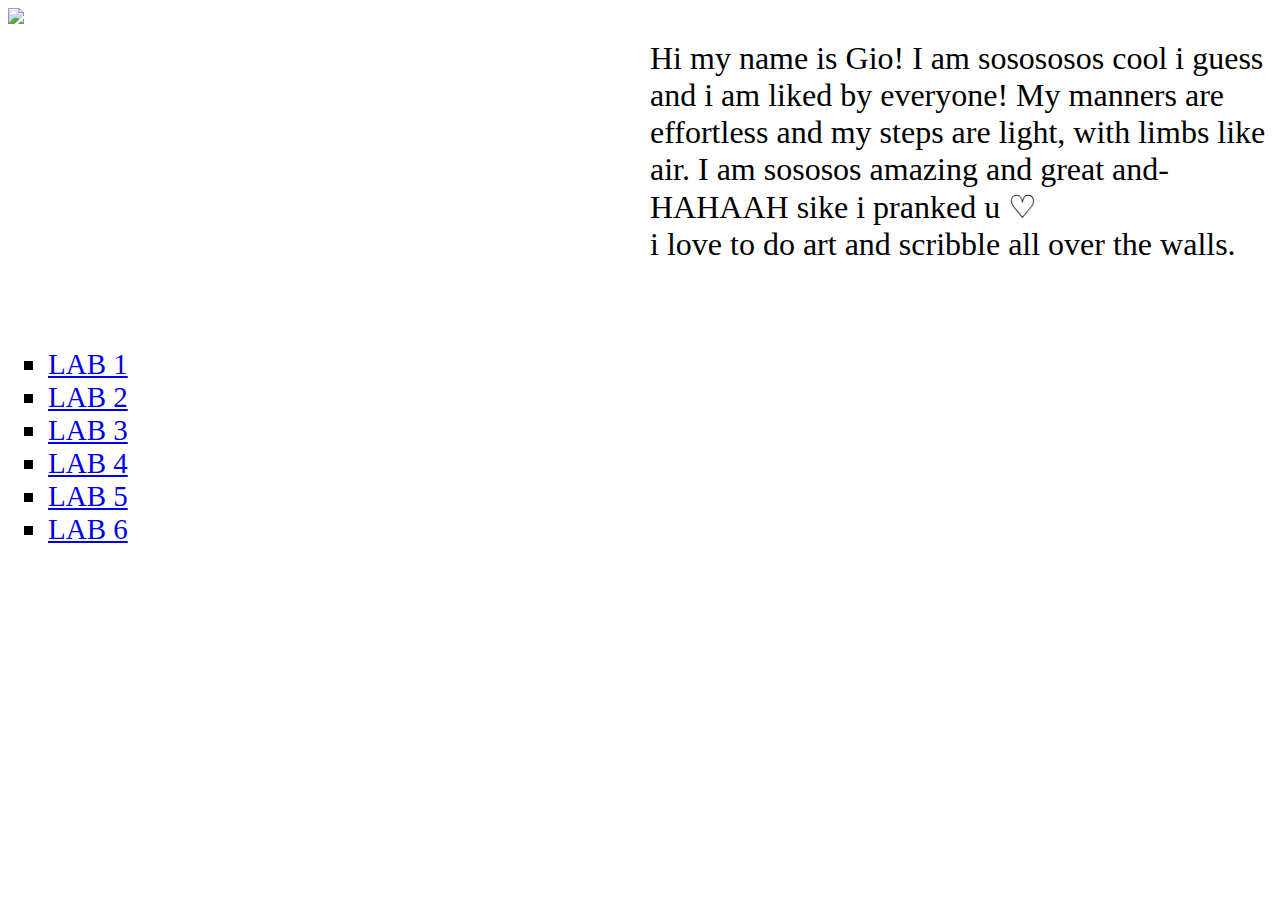
==== index.html @ 3c114eb8 "yes" ====
<!DOCTYPE html>
<html>
<head>
	<title>My_Name Homepage</title>
	<link rel="stylesheet" type="text/css" href="css/site.css">
</head>
<body>
	<main>
		<div id="flexbox">
			<img id="me" src="img/me.jpg"/>
			<p> Hi my name is Gio! I am sosososos cool i guess and i am liked by everyone!
				My manners are effortless and my steps are light, with limbs like air. I am
				sososos amazing and great and-
				<br> HAHAAH sike i pranked u ♡
				<br> i love to do art and scribble all over the walls.
				<br>
				<br>
			</p>
	</div>
	<ul>
		<li>
			<a href="lab1/index.html">LAB 1</a>
		</li>
		<li>
			<a href="lab2/index.html">LAB 2</a>
		</li>
		<li>
			<a href="lab3/index.html">LAB 3</a>
		</li>
		<li>
			<a href="lab4/index.html">LAB 4</a>
		</li>
		<li>
			<a href="lab5/index.html">LAB 5</a>
		</li>
		<li>
			<a href="lab6/index.html">LAB 6</a>
		</li>
	</ul>
	</main>


</body>
</html>
---- css/site.css ----
#flexbox {
  display:flex;
}

#me {
  width: 50%;
  flex: 1;
}

p {
  flex: 1;
  margin-left: 20px;
  margin-left: 20px;
  font-size: 200%;
}

li {
  list-style-type: square;
  font-size: 29px;
}
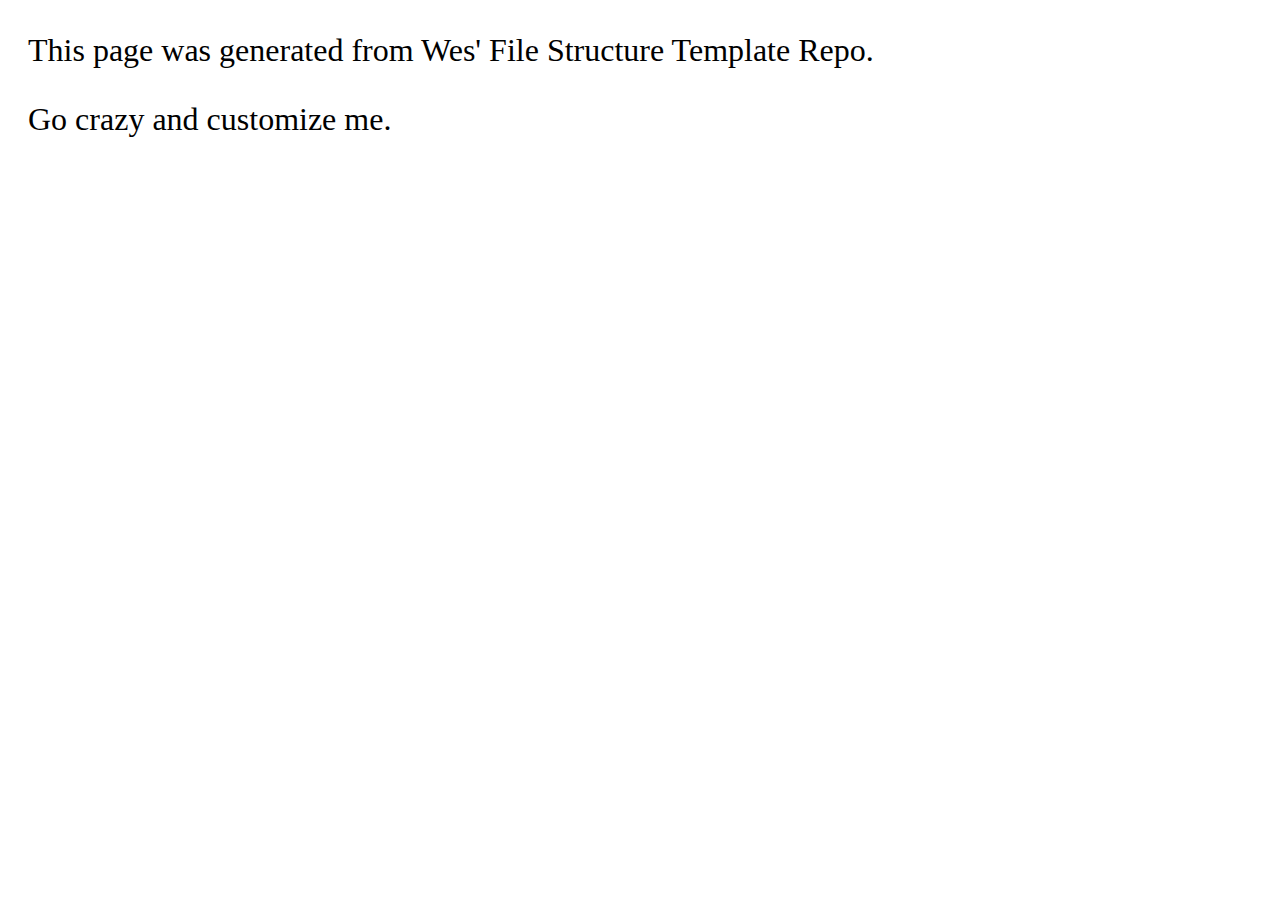
==== commit c4af2bd7: "Initial commit" ====
--- a/index.html
+++ b/index.html
@@ -6,37 +6,9 @@
 </head>
 <body>
 	<main>
-		<div id="flexbox">
-			<img id="me" src="img/me.jpg"/>
-			<p> Hi my name is Gio! I am sosososos cool i guess and i am liked by everyone!
-				My manners are effortless and my steps are light, with limbs like air. I am
-				sososos amazing and great and-
-				<br> HAHAAH sike i pranked u ♡
-				<br> i love to do art and scribble all over the walls.
-				<br>
-				<br>
-			</p>
-	</div>
-	<ul>
-		<li>
-			<a href="lab1/index.html">LAB 1</a>
-		</li>
-		<li>
-			<a href="lab2/index.html">LAB 2</a>
-		</li>
-		<li>
-			<a href="lab3/index.html">LAB 3</a>
-		</li>
-		<li>
-			<a href="lab4/index.html">LAB 4</a>
-		</li>
-		<li>
-			<a href="lab5/index.html">LAB 5</a>
-		</li>
-		<li>
-			<a href="lab6/index.html">LAB 6</a>
-		</li>
-	</ul>
+		<p>This page was generated from Wes' File Structure Template Repo.</p>
+		
+		<p>Go crazy and customize me.</p>
 	</main>
 
 
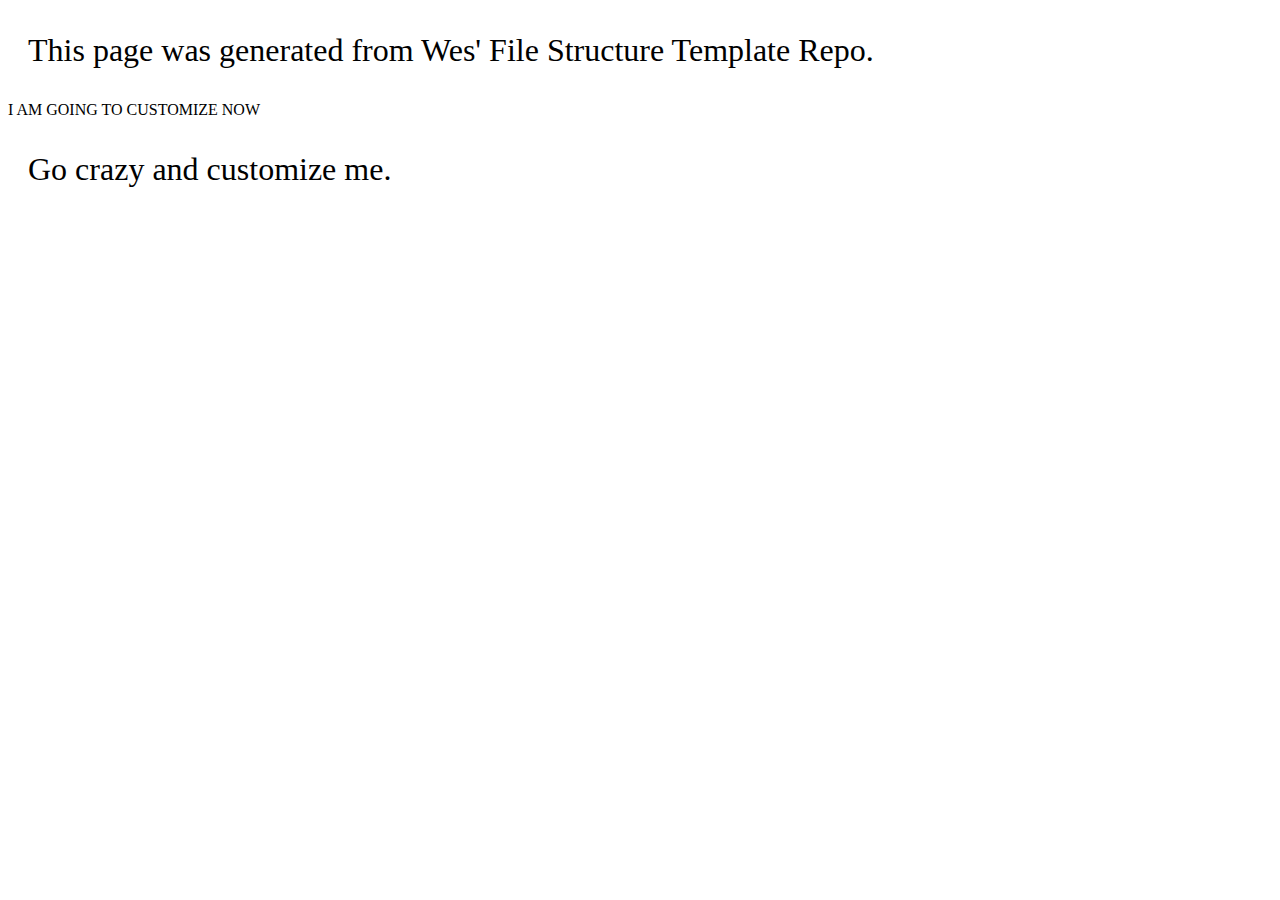
==== commit 21a56182: "Update index.html" ====
--- a/index.html
+++ b/index.html
@@ -7,7 +7,7 @@
 <body>
 	<main>
 		<p>This page was generated from Wes' File Structure Template Repo.</p>
-		
+		I AM GOING TO CUSTOMIZE NOW
 		<p>Go crazy and customize me.</p>
 	</main>
 
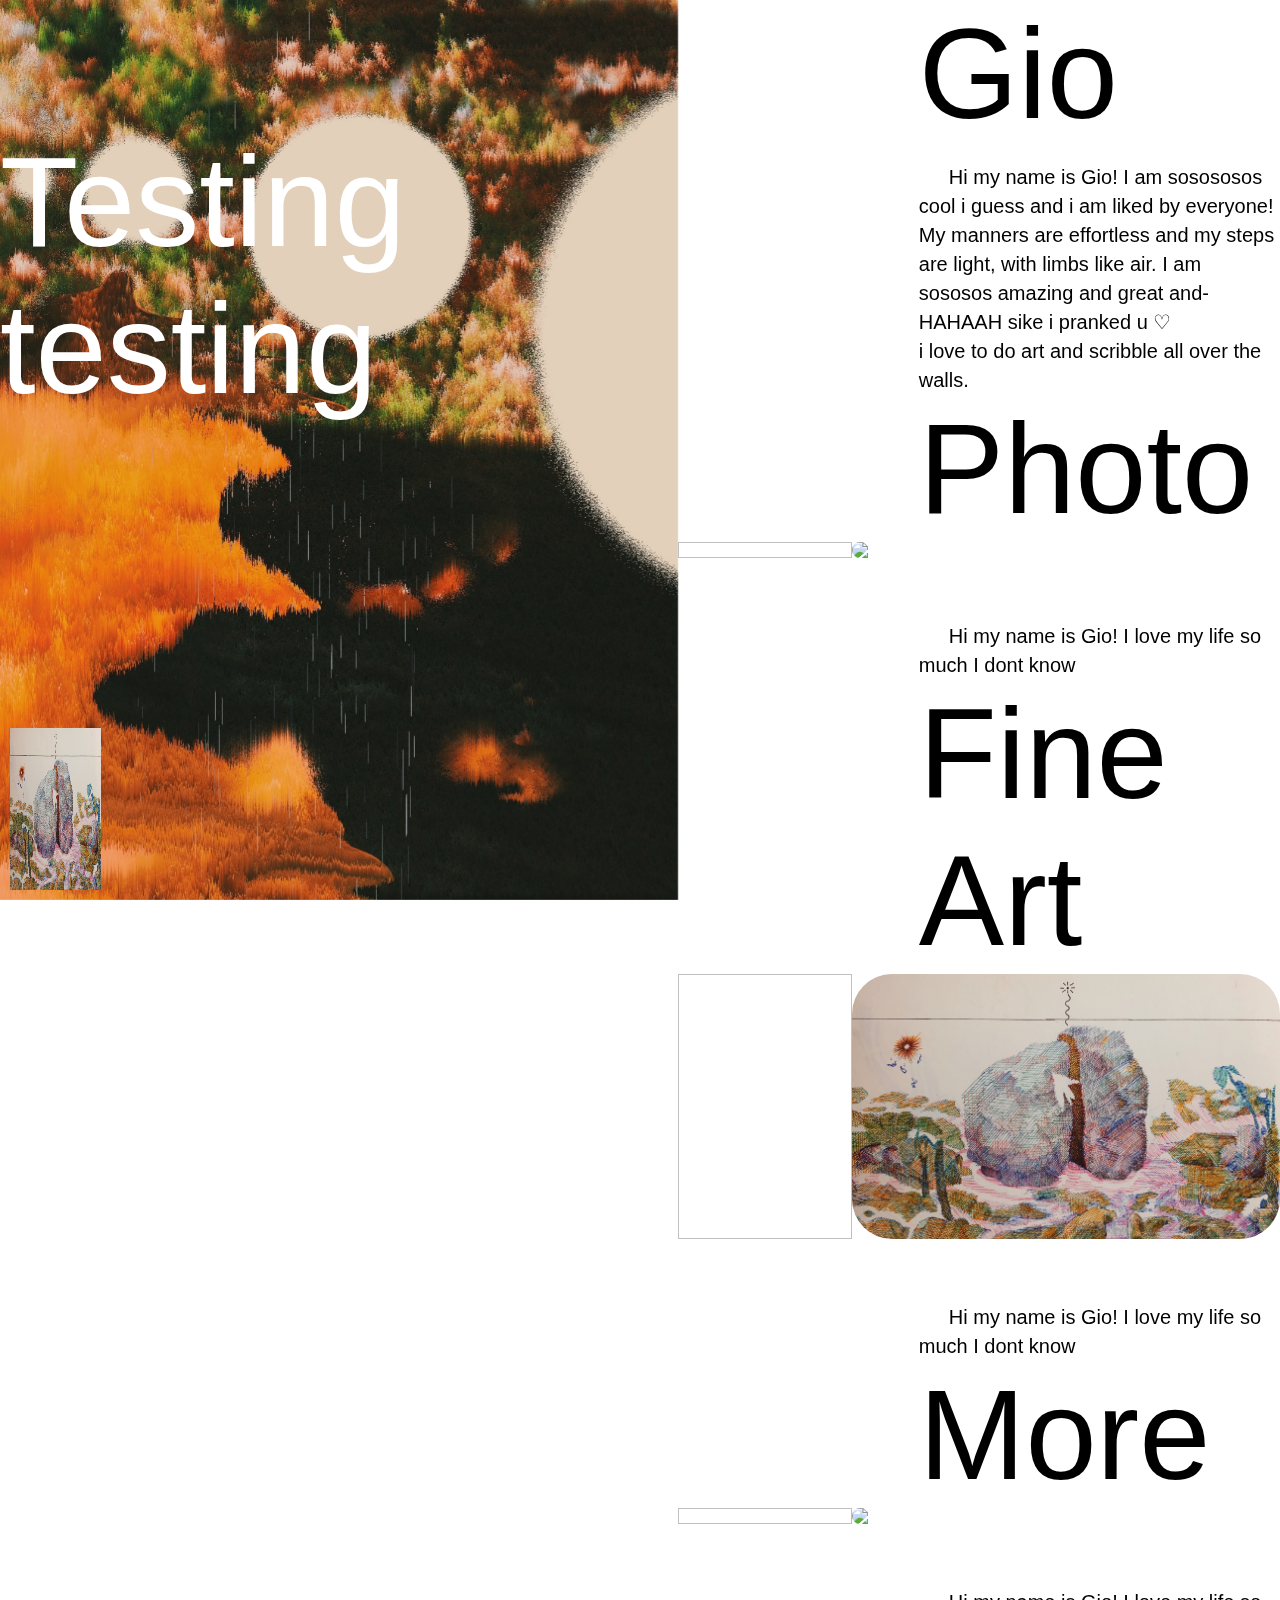
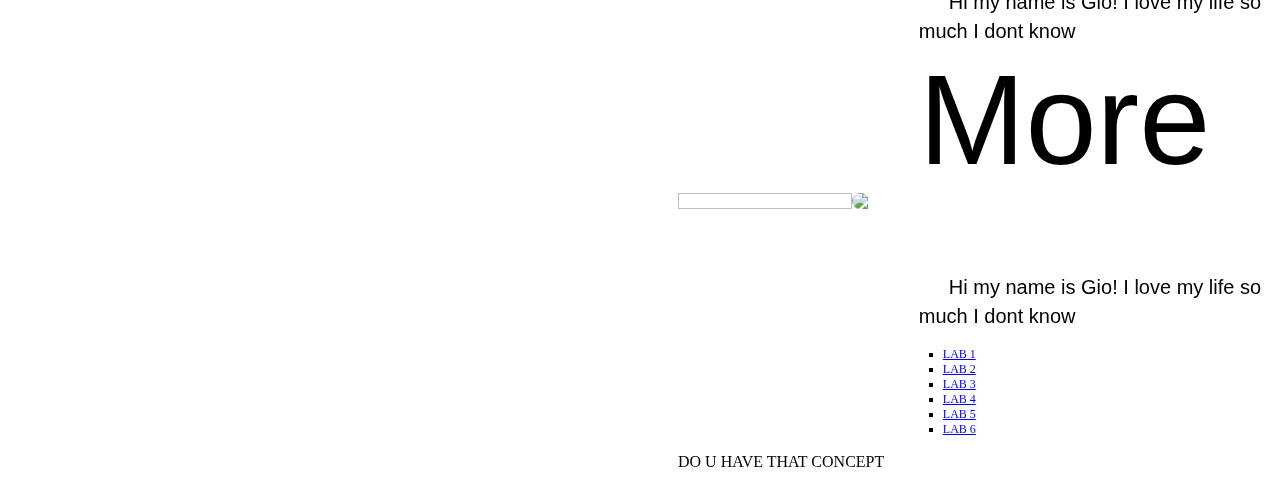
==== commit f8e7c046: "commit" ====
--- a/index.html
+++ b/index.html
@@ -5,12 +5,78 @@
 	<link rel="stylesheet" type="text/css" href="css/site.css">
 </head>
 <body>
-	<main>
-		<p>This page was generated from Wes' File Structure Template Repo.</p>
-		I AM GOING TO CUSTOMIZE NOW
-		<p>Go crazy and customize me.</p>
-	</main>
+
+	<div id="flexbox">
+		<div id="flex-left">
+			<img src="img/suns.jpg" id="main_image">
+			<img src="img/cycle.jpg" id="portal">
+			<p>
+				Testing
+				<br>testing
+			<p>
+		</div>
+
+		<div id="flex-spacer">
+		</div>
+
+		<div id="flex-right">
+			<p class="titles"> Gio <p>
+			<p class="body"> Hi my name is Gio! I am sosososos cool i guess and i am liked by everyone!
+				My manners are effortless and my steps are light, with limbs like air. I am
+				sososos amazing and great and-
+				<br> HAHAAH sike i pranked u ♡
+				<br> i love to do art and scribble all over the walls.
+			</p>
+
+			<p class="titles">Photo</p>
+			<div class="images_container">
+				<img scr="img/cycle.jpg"	class="image_thumb">
+				<img src="img/window.jpg" class="image_link">
+			</div>
+			<p class="body"> Hi my name is Gio! I love my life so much I dont know
+			</p>
+
+			<p class="titles">Fine Art</p>
+			<div class="images_container">
+				<img scr="img/cycle.jpg"	class="image_thumb">
+				<img src="img/cycle.jpg" class="image_link">
+			</div>
+			<p class="body"> Hi my name is Gio! I love my life so much I dont know
+			</p>
+
+			<p class="titles">More</p>
+			<div class="images_container">
+					<img scr="img/IMG_.jpg"	class="image_thumb">
+				<img src="img/window.jpg" class="image_link">
+			</div>
+			<p class="body"> Hi my name is Gio! I love my life so much I dont know
+			</p>
+
+			<p class="titles">More</p>
+			<div class="images_container">
+					<img scr="img/IMG_.jpg"	class="image_thumb">
+				<img src="img/window.jpg" class="image_link">
+			</div>
+			<p class="body"> Hi my name is Gio! I love my life so much I dont know
+			</p>
 
 
+			<ul>
+			<li>
+				<a href="lab1/index.html">LAB 1</a>	</li>
+			<li>
+				<a href="lab2/index.html">LAB 2</a>	</li>
+			<li>
+				<a href="lab3/index.html">LAB 3</a>	</li>
+			<li>
+				<a href="lab4/index.html">LAB 4</a>	</li>
+			<li>
+				<a href="lab5/index.html">LAB 5</a>	</li>
+			<li>
+				<a href="lab6/index.html">LAB 6</a> </li>
+			</ul>
+
+	<p> DO U HAVE THAT CONCEPT </p>
+</div>
 </body>
 </html>
--- a/css/site.css
+++ b/css/site.css
@@ -1,20 +1,93 @@
+body {
+  margin: 0px
+}
+/** Main  **/
 #flexbox {
   display:flex;
+  flex:row;
 }
 
-#me {
-  width: 50%;
-  flex: 1;
+/*Left section */
+#flex-left {
+  width: 47%;
+  height: 100%
 }
 
-p {
-  flex: 1;
-  margin-left: 20px;
-  margin-left: 20px;
-  font-size: 200%;
+#flex-left #main_image {
+  width: auto;
+  height: auto;
+  max-height: 100vh;
+  position: fixed;
+  z-index: -1;
+}
+
+#flex-left p {
+  font-size: 128px;
+  font-family: Arial, Helvetica, sans-serif;
+  color: white;
+  position: fixed;
+}
+
+#flex-spacer {
+  width: 47%;
+}
+
+/*Marginal left content */
+#portal {
+  width:91px;
+  height:162px;
+  position: fixed;
+  bottom: 10px;
+  left: 10px;
+}
+
+/*Right Section */
+#flex-right {
+  width: 53%;
+  position: relative;
+
+}
+/* Marginal right content */
+
+.titles {
+  font-size: 128px;
+  font-family: Arial, Helvetica, sans-serif;
+  margin: 0px 0px 0px 40%;
+}
+
+.body {
+  font-family: 'Arial';
+  font-style: normal;
+  font-weight: 400;
+  font-size: 20px;
+  line-height: 29px;
+  margin: 0px 0px 0px 40%;
+  text-indent: 30px;
+}
+
+/*------------------*/
+.images_container {
+  display: flex;
+  margin: 0px 0px 64px 0px;
+  float: right;
+}
+
+.image_link {
+  margin: 0px 0px 0px 0px;
+  width: 428px;
+  border-radius: 40px
+}
+
+.image_thumb {
+  width: 174px;
+  xheight: 100px;
+  xmargin: 0px 130px 0px 15px;
+  xborder-radius: 60px;
+
 }
 
 li {
+  margin: 0px 0px 0px 40%;
   list-style-type: square;
-  font-size: 29px;
+  font-size: 12px;
 }
